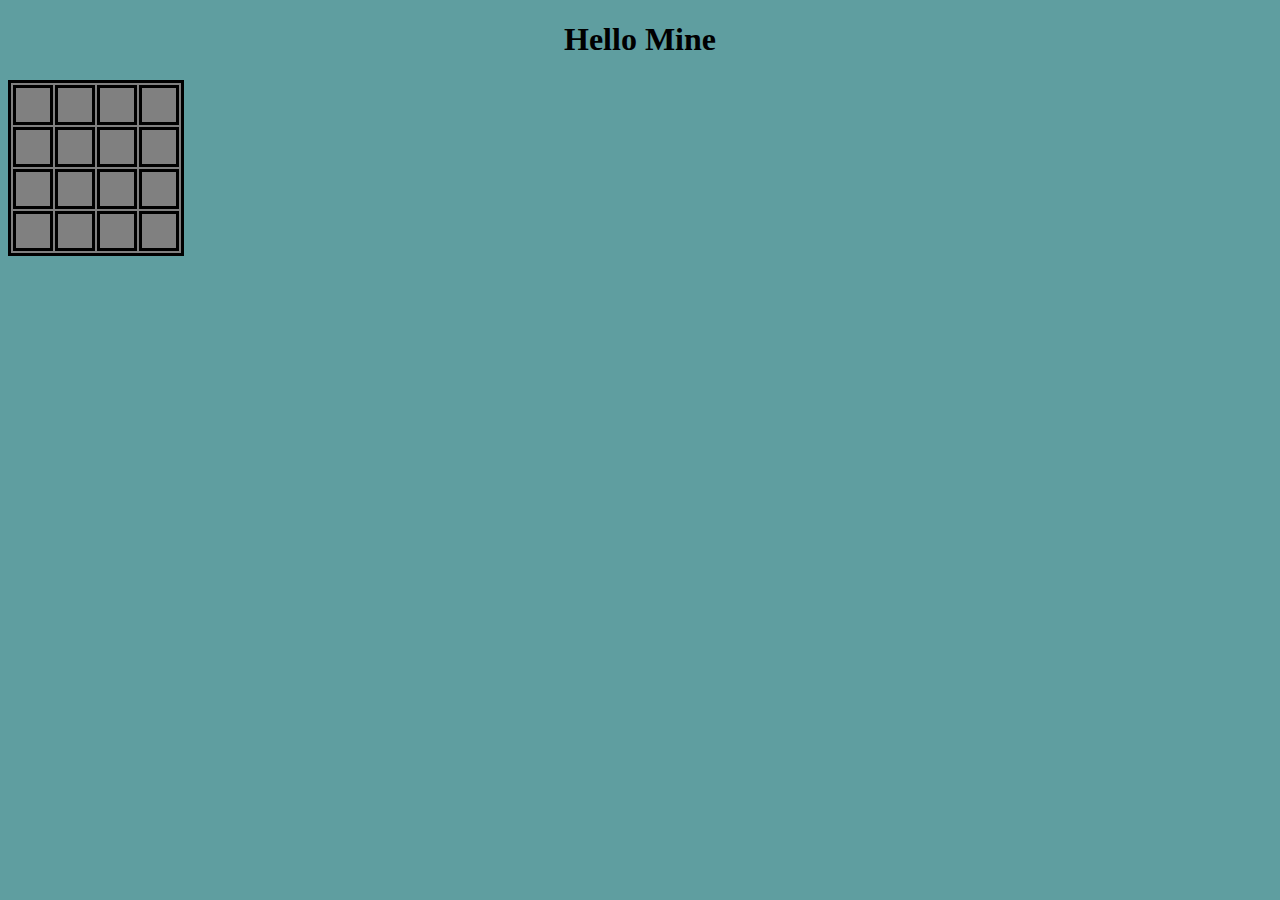
==== index.html @ c5a126d7 "Add files via upload" ====
<!DOCTYPE html>
<html lang="en">

<head>
    <meta charset="UTF-8">
    <meta name="viewport" content="width=device-width, initial-scale=1.0">
    <title>Mine SWeeper</title>
    <link rel="stylesheet" href="css/style.css">
</head>

<body>
    <h1>Hello Mine</h1>
    <table class="board"></table>
    <script src="js/main.js"></script>
</body>

</html>
---- css/style.css ----
* {
    box-sizing: border-box;
}

body {
    background-color: cadetblue;
    text-align: center;
    vertical-align: auto;
}

.board {
    background-color: gray;
    border: 3px;
    border-style: solid;
    border-color: black;
}

td {
    border: 3px;
    border-style: solid;
    border-color: black;
    width: 40px;
    height: 40px;
}

.pressed {
    background-color: black;
    color: beige;
}
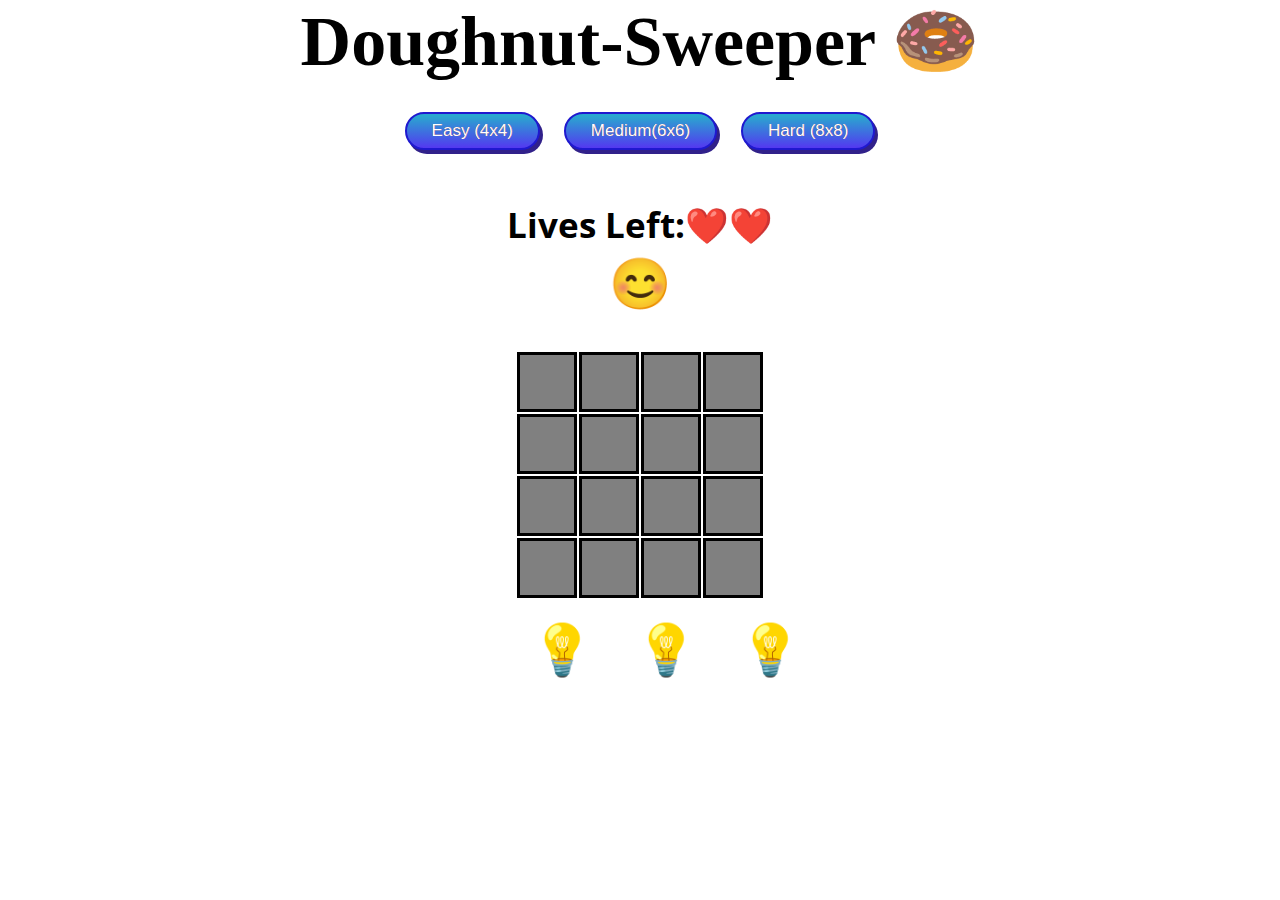
==== commit 1ffcb4ba: "Add files via upload" ====
--- a/index.html
+++ b/index.html
@@ -1,17 +1,43 @@
-<!DOCTYPE html>
-<html lang="en">
-
-<head>
-    <meta charset="UTF-8">
-    <meta name="viewport" content="width=device-width, initial-scale=1.0">
-    <title>Mine SWeeper</title>
-    <link rel="stylesheet" href="css/style.css">
-</head>
-
-<body>
-    <h1>Hello Mine</h1>
-    <table class="board"></table>
-    <script src="js/main.js"></script>
-</body>
-
+<!DOCTYPE html>
+<html lang="en">
+
+<head>
+    <meta charset="UTF-8">
+    <meta name="viewport" content="width=device-width, initial-scale=1.0">
+    <title>MineSweepa</title>
+    <link href="https://fonts.googleapis.com/css2?family=Open+Sans&display=swap" rel="stylesheet">
+    <link rel="stylesheet" href="css/styles.css">
+</head>
+
+<body onload="initGame()">
+    <img src="pictures/202.jpg" alt="">
+
+    <nav class="nav-bar">
+        <h1>Doughnut-Sweeper 🍩</h1>
+        <div class="dif-buttons-bar">
+            <button class="myButton easy-btn">Easy (4x4)</button>
+            <button class="myButton medium-btn">Medium(6x6)</button>
+            <button class="myButton hard-btn">Hard (8x8)</button>
+        </div>
+        <div class="lives-count">
+            <h3></h3><span class="status-emoji">😊</span>
+        </div>
+        <div class="status"></div>
+
+    </nav>
+
+
+    <div class="board-container">
+    </div>
+    <div class="hints-count">
+        <button class="hint">💡</button>
+        <button class="hint">💡</button>
+        <button class="hint">💡</button>
+    </div>
+
+    <script src="js/utils.js"></script>
+    <script src="js/mines.js"></script>
+    <script src="js/main.js"></script>
+</body>
+
 </html>--- a/css/styles.css
+++ b/css/styles.css
@@ -0,0 +1,152 @@
+/**************************************TAG SELECTORS************************************************/
+
+* {
+    box-sizing: border-box;
+    position: relative;
+}
+
+body {
+    margin: 0;
+    /* background-image: url("202.jpg");
+    background-size: 200%; */
+}
+
+h1, h2, h3, h4, h5, h6 {
+    margin: 0;
+}
+
+h1 {
+    text-align: center;
+    font-family: 'Indie Flower', cursive;
+    font-size: 70px;
+}
+
+img {
+    position: absolute;
+    left: 0;
+    top: 0;
+    width: 100%;
+    height: auto;
+    opacity: 0.8;
+}
+
+/**************************************CLASS SELECTORS************************************************/
+
+.nav-bar {
+    height: 200px;
+    background-color: rgba(255, 255, 255, 0.5);
+}
+
+.dif-buttons-bar {
+    text-align: center;
+}
+
+.table {
+    margin: auto;
+    padding-top: 150px;
+}
+
+.lives-count {
+    width: 400px;
+    height: 100px;
+    margin: auto;
+    border-radius: 20px;
+    font-family: 'Open Sans', sans-serif;
+    font-size: 30px;
+    text-align: center;
+    padding-top: 20px;
+}
+
+.hints-count {
+    background-color: rgba(255, 255, 255, 0.5);
+    display: inline-block;
+    margin-left: 40%;
+    border-radius: 20px;
+    margin-top: 20px;
+}
+
+.hint {
+    background-color: transparent;
+    border: none;
+    width: 100px;
+    font-size: 50px;
+}
+
+.hint:hover {
+    text-shadow: 2px -16px 7px gold;
+}
+
+.hint:focus {
+    border: none;
+}
+
+
+.status-emoji {
+    display: inline-block;
+    font-size: 50px;
+    box-shadow: 0 0 0 black;
+}
+
+.cell {
+    width: 60px;
+    height: 60px;
+    text-align: center;
+    border: 3px solid black;
+    font-size: 1.5em;
+    background-color: gray;
+}
+
+.cell:hover {
+    transform: scale(1.15);
+    border: 3px solid gold;
+}
+
+.revealed {
+    background:linear-gradient(to bottom, #d0d0d0 5%, #e3e600 40%)
+}
+
+.mine {
+    background-color: red;
+    font-size: 22px;
+}
+
+.restart-btn {
+    background-color: transparent;
+    border: none;
+    width: 100px;
+    height: 70px;
+    font-size: 50px;
+    text-shadow: 0 0 0 black;
+}
+
+.restart-btn:hover {
+    text-shadow: 3px -1px 3px black;
+}
+
+
+.myButton {
+    box-shadow: 3px 4px 0px 0px #31218a;
+    background: linear-gradient(to bottom, #29a8cf 5%, #5338f0 100%);
+    background-color: #29a8cf;
+    border-radius: 19px;
+    border: 2px solid #1f19cf;
+    display: inline-block;
+    cursor: pointer;
+    color: #ffffff;
+    font-family: Arial;
+    font-size: 17px;
+    padding: 7px 25px;
+    text-decoration: none;
+    text-shadow: 0px 0px 0px #810e05;
+    margin: 30px 10px;
+}
+
+.myButton:hover {
+    background: linear-gradient(to bottom, #5338f0 5%, #29a8cf 100%);
+    background-color: #5338f0;
+}
+
+.myButton:active {
+    position: relative;
+    top: 1px;
+}